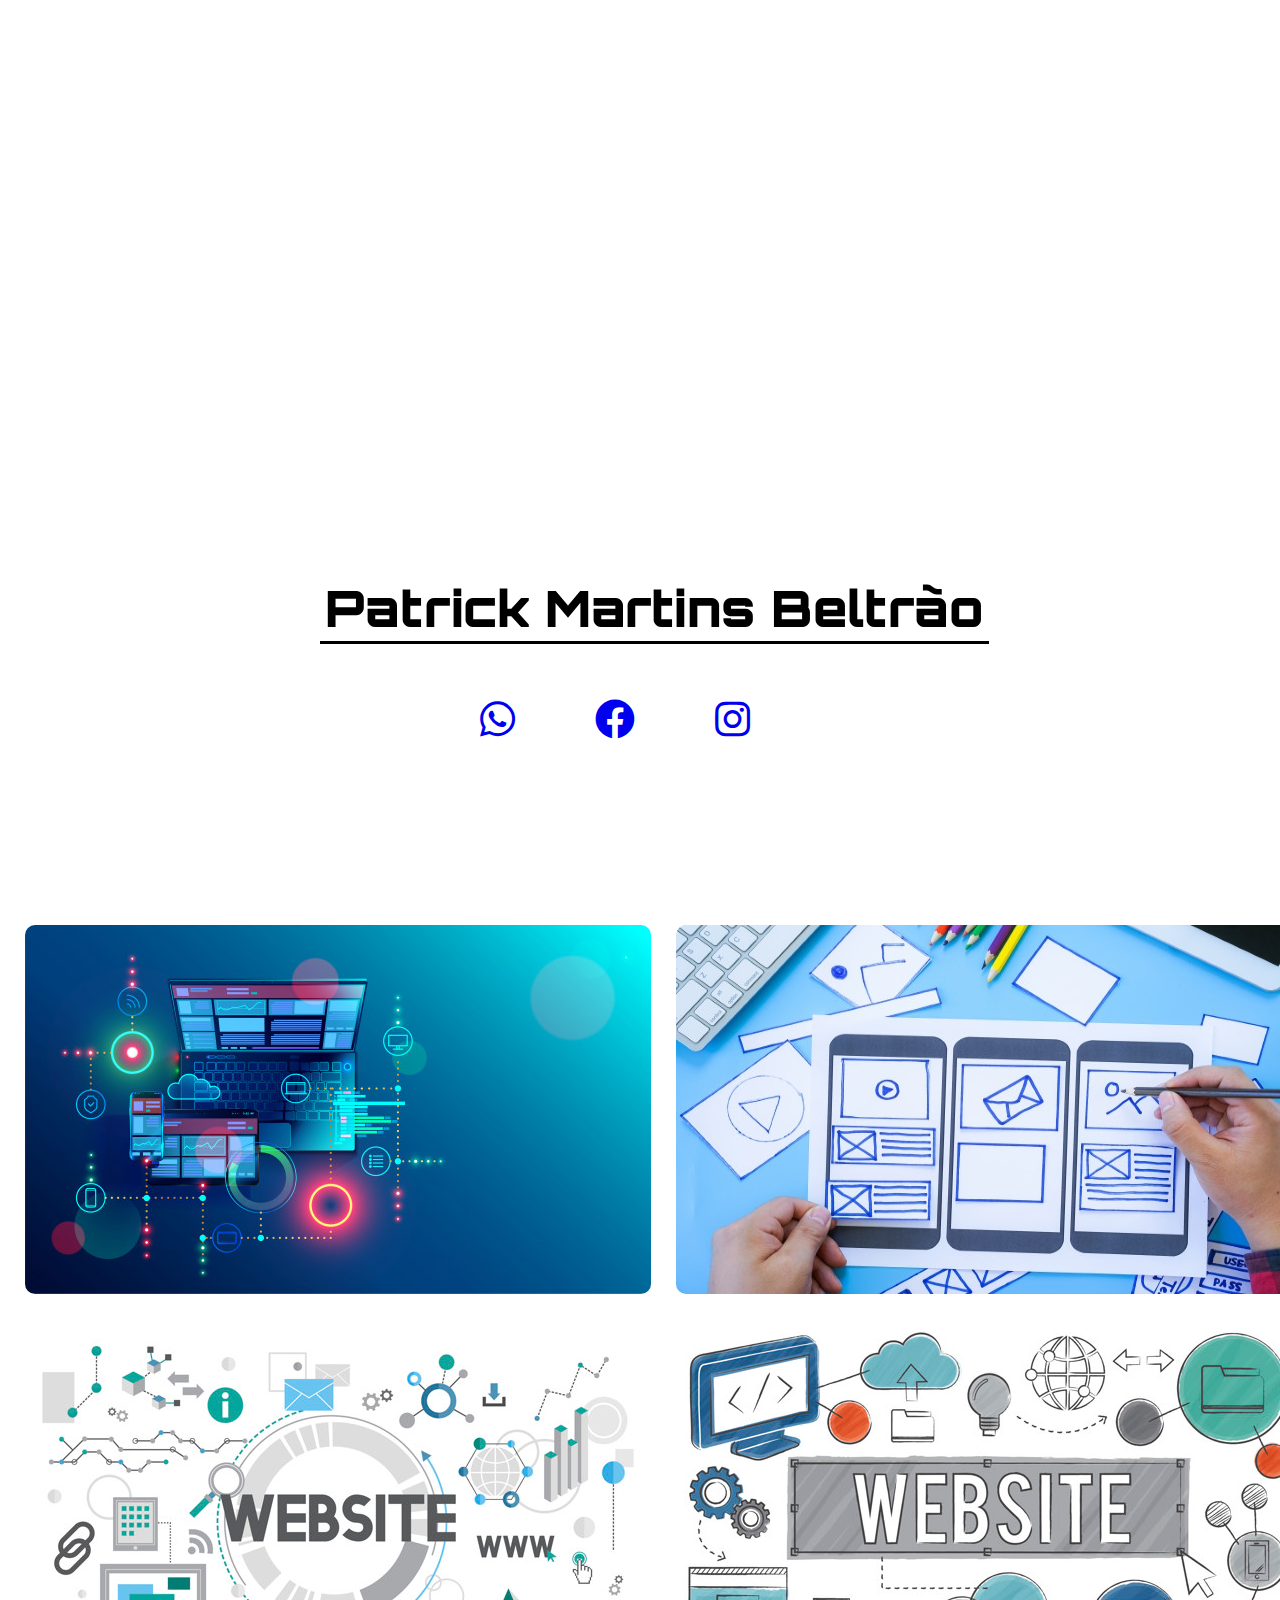
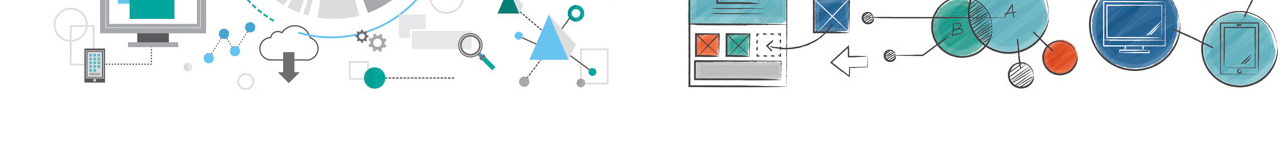
==== index.html @ c80f5f4e "atualizando icons" ====
<!DOCTYPE html>
<html lang="pt-br">
<head>
    <meta charset="UTF-8">
    <meta name="viewport" content="width=device-width, initial-scale=1.0">
    <meta http-equiv="X-UA-Compatible" content="ie=edge">
    <title>Projeto 02</title>

    <link rel="stylesheet" href="./css/style.css">
    <link rel="stylesheet" href="./css/normalize.css">
    <link href="https://fonts.googleapis.com/css?family=Orbitron&display=swap" rel="stylesheet">
    <link rel="stylesheet" href="./fontes/fontawesome-free-5.9.0-web/css/all.css">
    
    
   
</head>
<body>

    <div class="div-container">

        <header class="header-container">

            <video src="./midia/file.mp4" autoplay muted playsinline loop></video>  

            <nav class="nav-container">

                <ul>
                    <li><a href="#">Contato</a></li>
                    <li><a href="#section-1">Galeria</a></li>
                    <li><a href="#">Quem Sou</a></li>
                </ul>
                
            </nav>

            <div class="div-title">

                <h1><strong>Patrick Martins Beltrão</strong></h1>

                <ul>

                    <li><a href="#"><i class="fab fa-whatsapp"></i></a></li>
                    <li><a href="#"><i class="fab fa-facebook"></i></a></li>
                    <li><a href="#"><i class="fab fa-instagram"></i></a></li>
                    
                </ul>


            </div>

        </header>

        <main>

            <section id="section-1">

                <article>
                    <a href="./midia/criacao-de-website-responsivo-para-multiplas-plataformas-construindo-interface-movel-na-tela-do-laptop_119244-43.jpg"><img src="./midia/criacao-de-website-responsivo-para-multiplas-plataformas-construindo-interface-movel-na-tela-do-laptop_119244-43.jpg" alt=""></a>
                </article>

                <article>
                    <a href="./midia/mesa-de-trabalho-com-as-maos-esbocar-de-telas-para-desenvolvimento-de-site-movel-responsivo-com-ui-ux_68339-46.jpg"><img src="./midia/mesa-de-trabalho-com-as-maos-esbocar-de-telas-para-desenvolvimento-de-site-movel-responsivo-com-ui-ux_68339-46.jpg" alt=""></a>
                </article>

                <article>
                    <a href="./midia/ilustracao-de-desenho-web_53876-18157.jpg"><img src="./midia/ilustracao-de-desenho-web_53876-18157.jpg" alt=""></a>
                </article>

                <article>
                   <a href="./midia/ilustracao-do-modelo-de-design-da-web_53876-26984.jpg"><img src="./midia/ilustracao-do-modelo-de-design-da-web_53876-26984.jpg" alt=""></a>
                </article>
                

            </section>

            <section id="section-2">

                

            </section>

        </main>

        <footer>

        </footer>

    </div>
    
</body>
</html>
---- css/style.css ----
.div-container{
    width: 100%;
   height: 100%;


}

.header-container{
    width: 100vw;
    height: 100vh;
    position: relative;
    overflow: hidden;

}

.header-container video{
    width: 100%;
    
}

/** DIV-TITLE  **/

.div-title{
    position: absolute;
    top: 60%;
    left: 25%;
}

.div-title h1{
    font-family: 'Orbitron', sans-serif;
    font-size: 50px;
    color: black;
    text-shadow: 3px 2px .5px white;
    border-bottom: 3px solid black;
    padding: 5px;  

}


.div-title h1:hover{
    animation: led 2s ease-in-out;
    
}

@keyframes led{
    0%{
        opacity: 0;
    }

    100%{
        opacity: 1;
        color: blue;
        border-bottom: 3px solid white;
    }
}


.div-title ul li{
    list-style-type: none;
    float: left;
    margin-left: 30px;
    transform: translateX(70px);
    cursor: pointer;
    
}

.div-title ul li a{
    display: inline-block;
    font-size: 40px;
    padding: 20px;
    margin-right: 10px;

}




/*    NAV  **/


.nav-container{
    width: 100%;
    position: absolute;
    top: 0;
    left: 0;
    
}

.nav-container ul{
    width: 100%;
    margin: 0;
    padding: 0;
}

.nav-container ul li{
    float: right;
    list-style-type: none;
    margin-right: 20px;
   
    
}

.nav-container ul li a{
    display: block;
    padding: 15px 19px;
    color: white;
    text-decoration: none;
    text-transform: uppercase;
    letter-spacing: 2px;
    transition: all .5s ease-in-out;

}

.nav-container ul li a:hover{
    
    color: cyan;
    transform: translateY(2px);
    font-size: 22px;

}

/** SECTION-1  */

#section-1{
    width: 100%;
    height: 100%;
    margin: 0;
    padding: 25px;
    background-image: url(../midia/diagrama-de-circuito-de-tecnologia-azul-com-luzes-de-linha-brilhante_1017-17266.jpg);
    background-repeat: no-repeat;
    background-size: cover;
    background-attachment: fixed;
    display: grid;
    grid-template-rows: (2, 1ft);
    grid-template-columns: repeat(2, 1ft);
    grid-gap: 25px;
    box-sizing: border-box;

  
   
}#section-1 article img:hover{
    opacity: .5;
    border: 2px solid white;
    
}

#section-1 article img{

    border-radius: 10px;
    
}

#section-1 article:nth-child(1){

    grid-row: 1 / 2;
    grid-column: 1 / 2;
    
}

#section-1 article:nth-child(2){
    
    grid-row: 1 / 2;
    grid-column: 2 / 3;
    height: 30%;
    
}

#section-1 article:nth-child(3){
    
    grid-row: 2 / 3;
    grid-column: 1 / 2;
    
}

#section-1 article:nth-child(4){
    
    grid-row: 2 / 3;
    grid-column: 2 / 3;
    
}

/**  SECTION-2    **/

/**
#section-2{
    width: 100vw;
    height: 100vh;
    margin: 0;
    padding: 25px;
    background-image: linear-gradient(darkblue, transparent );

}

#section-2 h2{
    font-family: Arial, Helvetica, sans-serif;
    font-size: 60px;
    text-transform: uppercase;
    text-align: center;
    color: white;
    padding: 20px;
    text-shadow: 6px 6px .5px black;

}

#section-2 h3{
    font-family: Arial, Helvetica, sans-serif;
    font-size: 30px;
    text-transform: uppercase;
    text-align: center;
    color: white;
    padding: 20px;
    text-shadow: 6px 6px .5px black;

}
*/
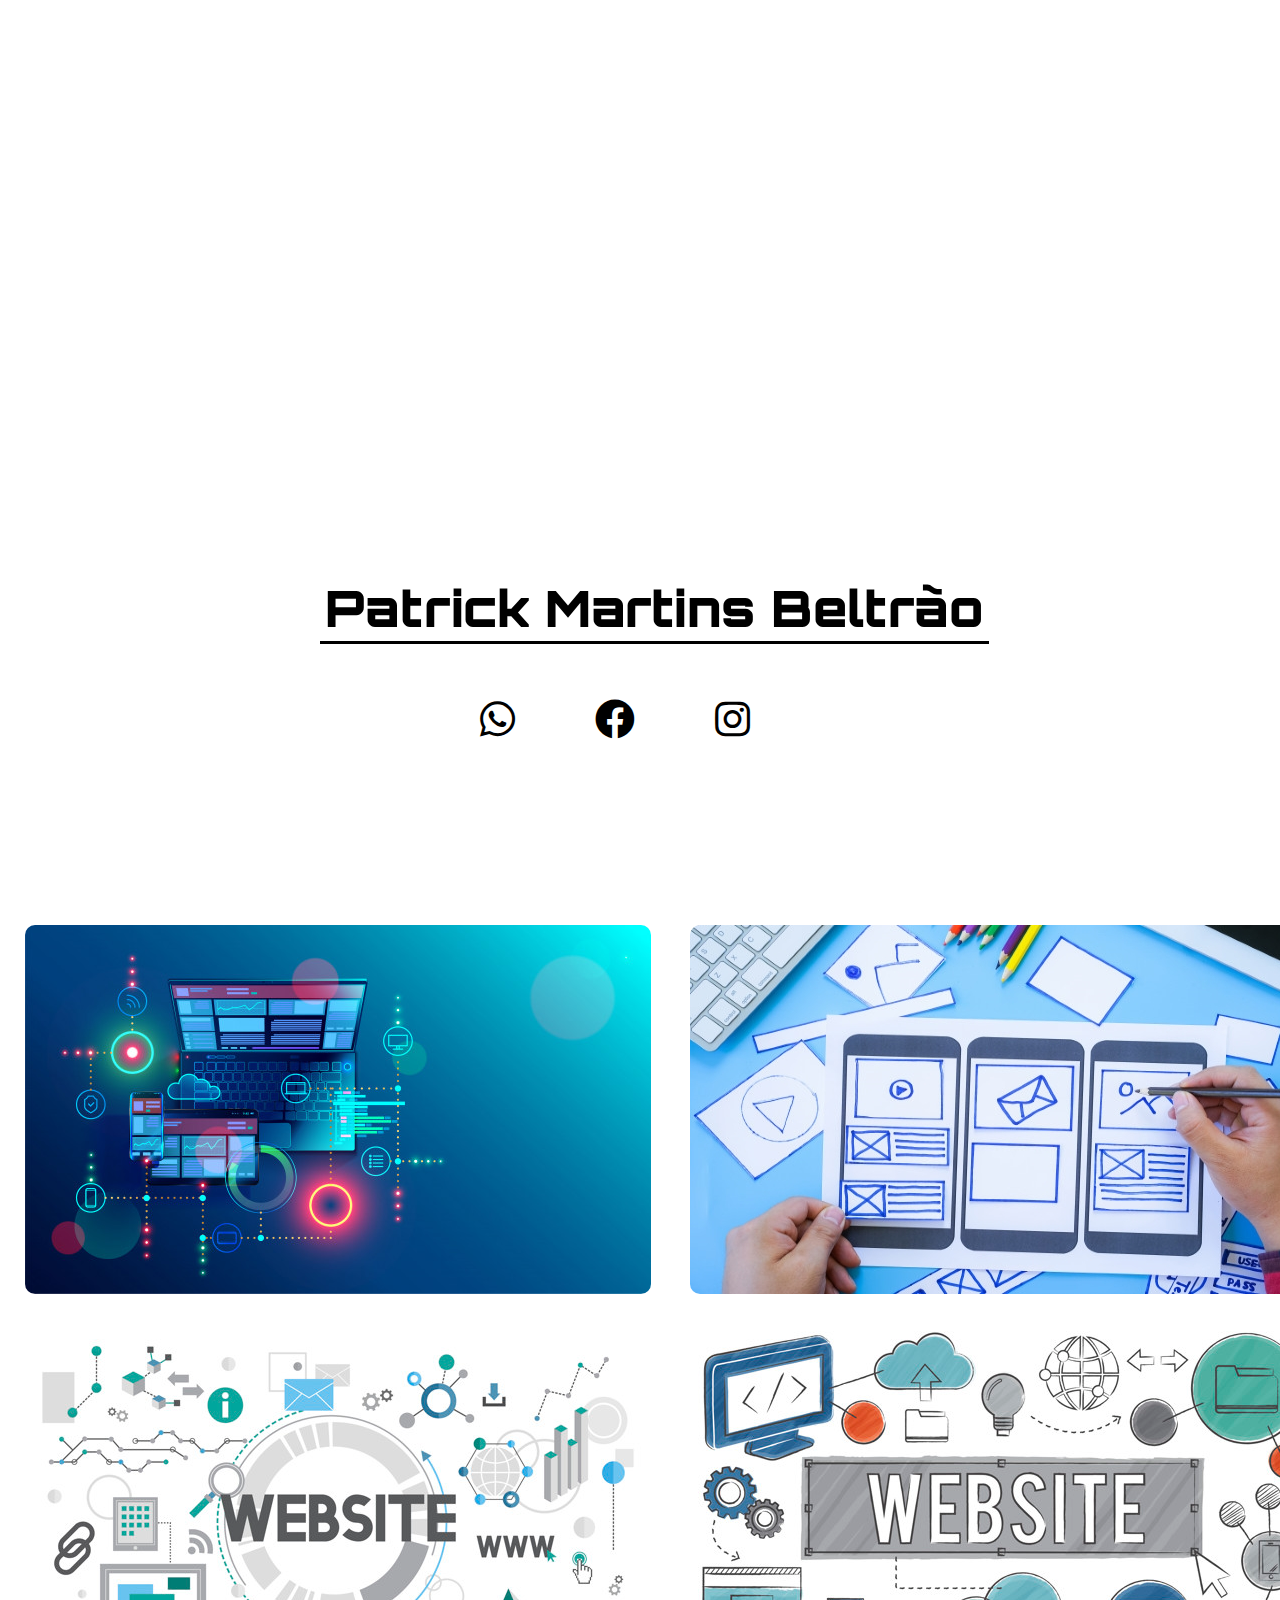
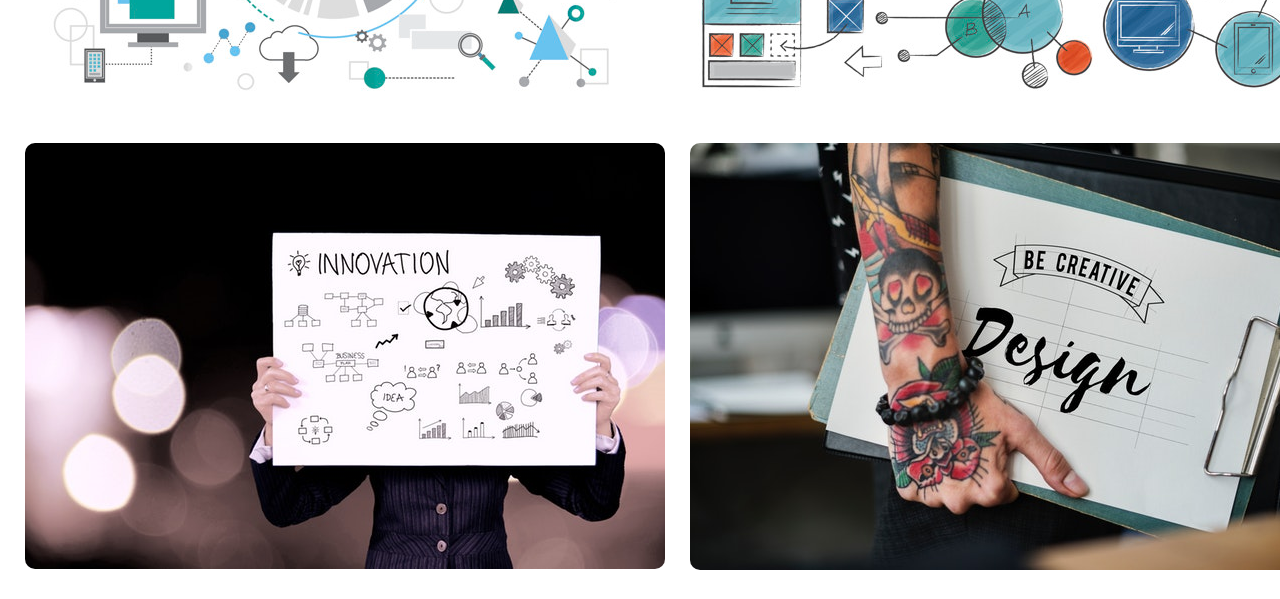
==== commit fe301ca5: "animações em icons" ====
--- a/index.html
+++ b/index.html
@@ -68,6 +68,13 @@
                 <article>
                    <a href="./midia/ilustracao-do-modelo-de-design-da-web_53876-26984.jpg"><img src="./midia/ilustracao-do-modelo-de-design-da-web_53876-26984.jpg" alt=""></a>
                 </article>
+                <article>
+                    <a href="./midia/business-idea-diagram-innovation-40218.jpg"><img src="./midia/business-idea-diagram-innovation-40218.jpg" alt=""></a>
+                </article>
+
+                <article>
+                    <a href="./midia/artist-bracelet-create-1327214.jpg"><img src="./midia/artist-bracelet-create-1327214.jpg" alt=""></a>
+                </article>
                 
 
             </section>
--- a/css/style.css
+++ b/css/style.css
@@ -70,6 +70,16 @@
     font-size: 40px;
     padding: 20px;
     margin-right: 10px;
+    color: black;
+    transition: all .5s ease-in-out;
+
+}
+
+.div-title ul li a:hover{
+    
+    color: blue;
+    transform: translateY(2px);
+    font-size: 60px;
 
 }
 
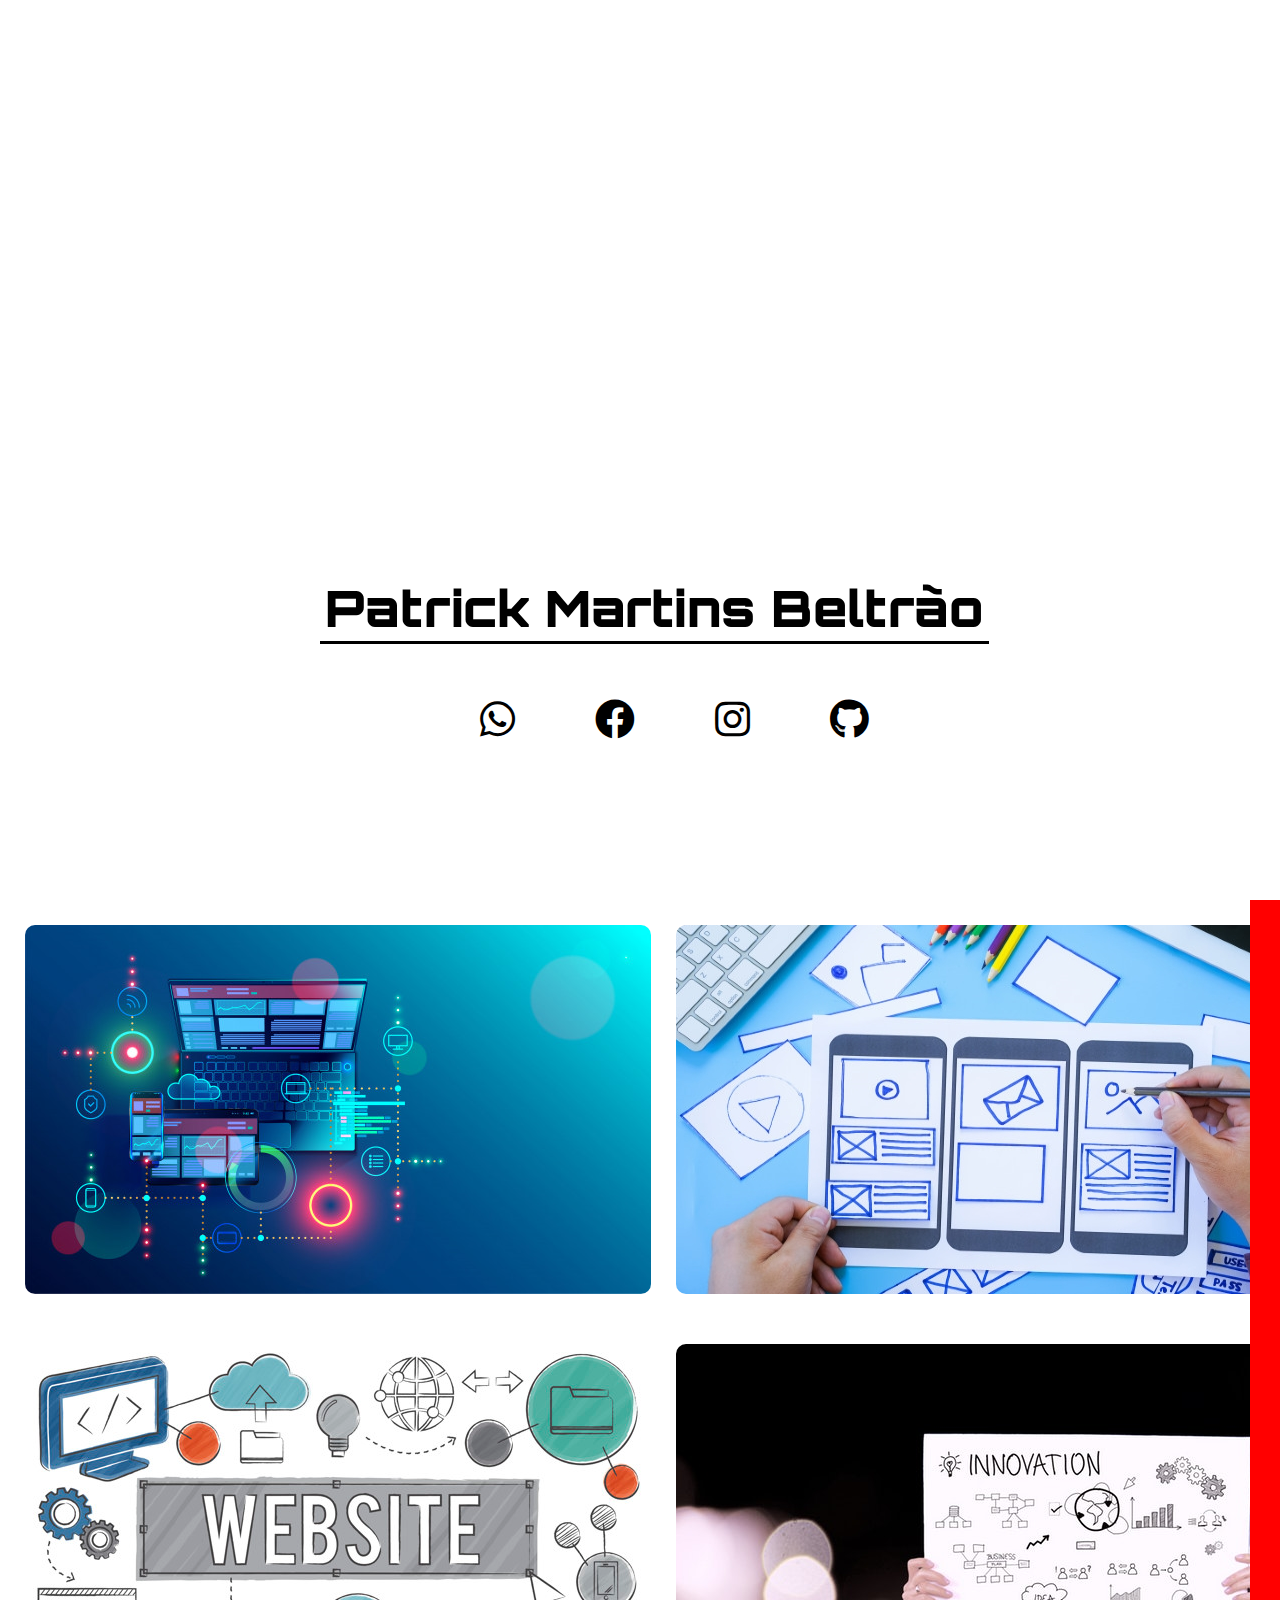
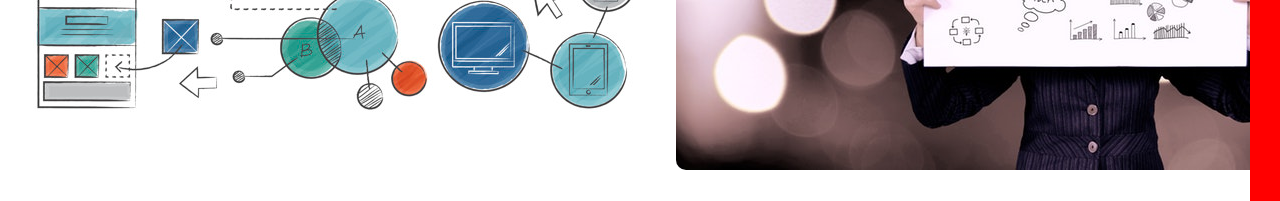
==== commit 92e926d7: "inserindo icons git" ====
--- a/index.html
+++ b/index.html
@@ -41,6 +41,7 @@
                     <li><a href="#"><i class="fab fa-whatsapp"></i></a></li>
                     <li><a href="#"><i class="fab fa-facebook"></i></a></li>
                     <li><a href="#"><i class="fab fa-instagram"></i></a></li>
+                    <li><a href="#"><i class="fab fa-github"></i></a></li>
                     
                 </ul>
 
@@ -75,6 +76,8 @@
                 <article>
                     <a href="./midia/artist-bracelet-create-1327214.jpg"><img src="./midia/artist-bracelet-create-1327214.jpg" alt=""></a>
                 </article>
+
+                <div class="div-scroll"></div>
                 
 
             </section>
--- a/css/style.css
+++ b/css/style.css
@@ -82,8 +82,6 @@
     font-size: 60px;
 
 }
-
-
 
 
 /*    NAV  **/
@@ -133,7 +131,7 @@
 /** SECTION-1  */
 
 #section-1{
-    width: 100%;
+    width: 100vw ;
     height: 100%;
     margin: 0;
     padding: 25px;
@@ -142,16 +140,34 @@
     background-size: cover;
     background-attachment: fixed;
     display: grid;
-    grid-template-rows: (2, 1ft);
-    grid-template-columns: repeat(2, 1ft);
+    grid-template-rows: (3, 1ft);
+    grid-template-columns: repeat(3, 1ft);
     grid-gap: 25px;
     box-sizing: border-box;
-
-  
-   
-}#section-1 article img:hover{
+    overflow: auto;   
+    position: relative;
+    transition: all 2s ease-in;
+
+}
+
+.div-scroll{
+    position: absolute;
+    top: 0;
+    right: 0;
+    width: 30px;
+    height: 100%;
+    background: red;
+}
+
+.div-scroll:hover {
+    transform: translateX(100%);
+
+}
+
+#section-1 article img:hover{
     opacity: .5;
     border: 2px solid white;
+    
     
 }
 
@@ -178,15 +194,29 @@
 
 #section-1 article:nth-child(3){
     
+    grid-row: 1 / 2;
+    grid-column: 3 / 4;
+    
+}
+
+#section-1 article:nth-child(4){
+    
     grid-row: 2 / 3;
     grid-column: 1 / 2;
     
 }
 
-#section-1 article:nth-child(4){
+#section-1 article:nth-child(5){
     
     grid-row: 2 / 3;
     grid-column: 2 / 3;
+    
+}
+
+#section-1 article:nth-child(6){
+    
+    grid-row: 2 / 3;
+    grid-column: 3 / 4;
     
 }
 
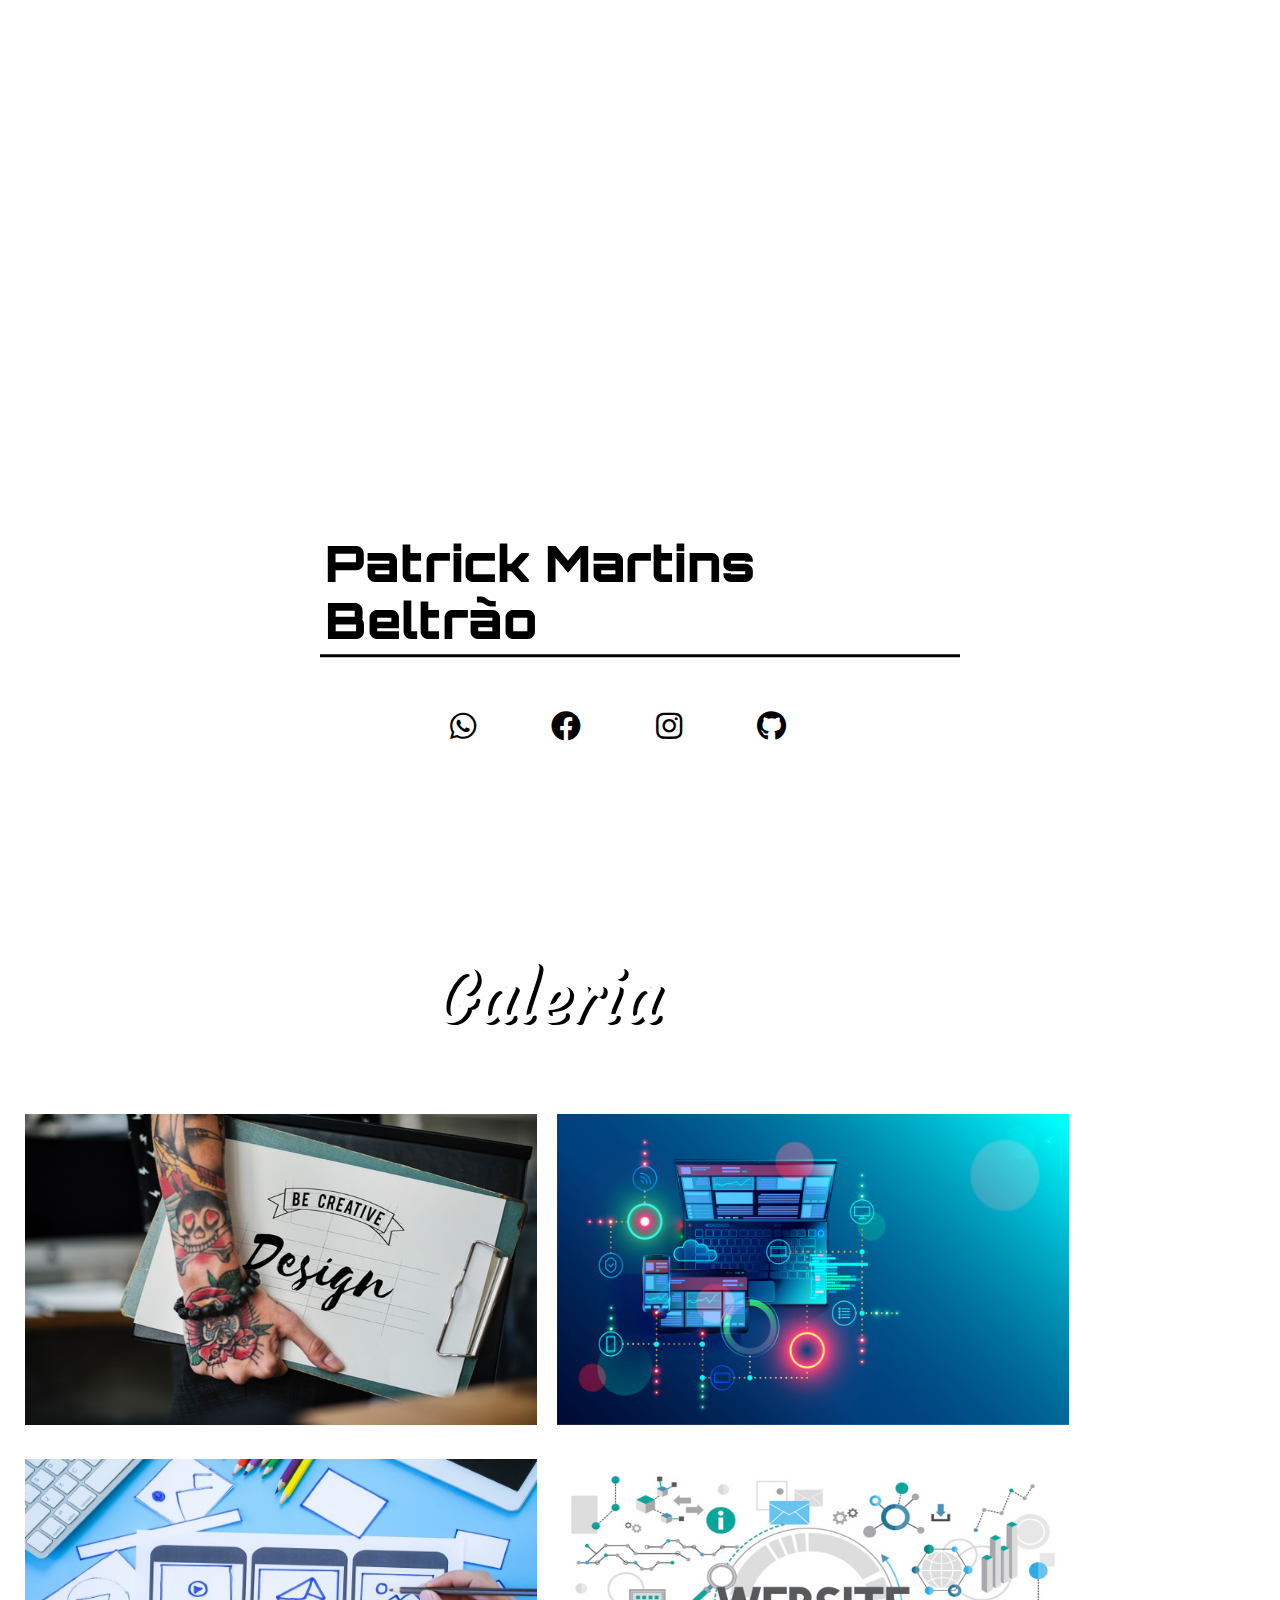
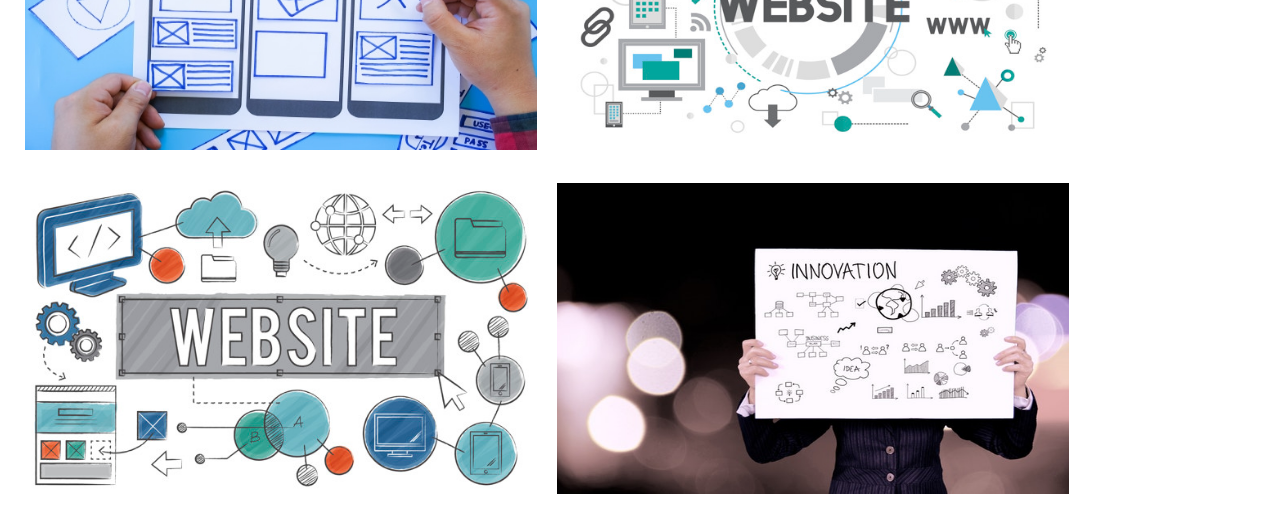
==== commit 1a268c7e: "atual" ====
--- a/index.html
+++ b/index.html
@@ -10,6 +10,7 @@
     <link rel="stylesheet" href="./css/normalize.css">
     <link href="https://fonts.googleapis.com/css?family=Orbitron&display=swap" rel="stylesheet">
     <link rel="stylesheet" href="./fontes/fontawesome-free-5.9.0-web/css/all.css">
+    <link href="https://fonts.googleapis.com/css?family=Courgette&display=swap" rel="stylesheet">
     
     
    
@@ -36,14 +37,16 @@
 
                 <h1><strong>Patrick Martins Beltrão</strong></h1>
 
-                <ul>
+                <div class="div-icons">
+                    <ul>
 
-                    <li><a href="#"><i class="fab fa-whatsapp"></i></a></li>
-                    <li><a href="#"><i class="fab fa-facebook"></i></a></li>
-                    <li><a href="#"><i class="fab fa-instagram"></i></a></li>
-                    <li><a href="#"><i class="fab fa-github"></i></a></li>
-                    
-                </ul>
+                        <li><a href="#" title="Whatsapp"><i class="fab fa-whatsapp"></i></a></li>
+                        <li><a href="#" title="Facebook"><i class="fab fa-facebook"></i></a></li>
+                        <li><a href="#" title="Instagram"><i class="fab fa-instagram"></i></a></li>
+                        <li><a href="#" title="Github"><i class="fab fa-github"></i></a></li>
+                        
+                    </ul>
+                </div>
 
 
             </div>
@@ -53,6 +56,8 @@
         <main>
 
             <section id="section-1">
+
+                <h2>Galeria</h2>
 
                 <article>
                     <a href="./midia/criacao-de-website-responsivo-para-multiplas-plataformas-construindo-interface-movel-na-tela-do-laptop_119244-43.jpg"><img src="./midia/criacao-de-website-responsivo-para-multiplas-plataformas-construindo-interface-movel-na-tela-do-laptop_119244-43.jpg" alt=""></a>
@@ -77,7 +82,7 @@
                     <a href="./midia/artist-bracelet-create-1327214.jpg"><img src="./midia/artist-bracelet-create-1327214.jpg" alt=""></a>
                 </article>
 
-                <div class="div-scroll"></div>
+        
                 
 
             </section>
--- a/css/style.css
+++ b/css/style.css
@@ -23,8 +23,9 @@
 
 .div-title{
     position: absolute;
-    top: 60%;
-    left: 25%;
+    top: 70%;
+    left: 50%;
+    transform: translate(-50%, -50%);
 }
 
 .div-title h1{
@@ -56,30 +57,29 @@
 }
 
 
-.div-title ul li{
+.div-icons ul li{
     list-style-type: none;
     float: left;
     margin-left: 30px;
-    transform: translateX(70px);
+    transform: translateX(40px);
     cursor: pointer;
     
 }
 
-.div-title ul li a{
+.div-icons ul li a{
     display: inline-block;
-    font-size: 40px;
+    font-size: 30px;
     padding: 20px;
-    margin-right: 10px;
+    margin-right: 5px;
     color: black;
     transition: all .5s ease-in-out;
 
 }
 
-.div-title ul li a:hover{
-    
-    color: blue;
-    transform: translateY(2px);
-    font-size: 60px;
+.div-icons ul li a:hover{
+    
+    color: blue;    
+    font-size: 55px;
 
 }
 
@@ -131,37 +131,93 @@
 /** SECTION-1  */
 
 #section-1{
-    width: 100vw ;
-    height: 100%;
-    margin: 0;
-    padding: 25px;
+    width: 100vw;
+    
+    margin: auto;
+    padding: 0 25px;
     background-image: url(../midia/diagrama-de-circuito-de-tecnologia-azul-com-luzes-de-linha-brilhante_1017-17266.jpg);
     background-repeat: no-repeat;
     background-size: cover;
+    
     background-attachment: fixed;
     display: grid;
-    grid-template-rows: (3, 1ft);
-    grid-template-columns: repeat(3, 1ft);
-    grid-gap: 25px;
-    box-sizing: border-box;
-    overflow: auto;   
-    position: relative;
-    transition: all 2s ease-in;
-
-}
-
-.div-scroll{
-    position: absolute;
-    top: 0;
-    right: 0;
-    width: 30px;
+    grid-template-columns: repeat(2, 40%);
+    grid-template-rows: repeat(100px  3, 1fr);
+    grid-gap: 0px 20px;
+    grid-template-areas: 
+        "title title"
+        "column1 column2"
+        "row1 row2"
+        "row3 row4"
+       
+
+    
+}
+
+#section-1 h2{
+    font-family: 'Courgette', cursive;
+    font-size: 70px;
+    color: white;
+    letter-spacing: 1px;
+    text-align: center;
+    grid-area: title;
+    text-shadow: 4px 2px .5px black;
+    
+}
+
+#section-1 article{
+    width: 100%;
+    height: 90%;
+    margin: auto;
+    padding: 0;
+    
+}
+
+#section-1 article img{
+    width: 100%;
     height: 100%;
-    background: red;
-}
-
-.div-scroll:hover {
-    transform: translateX(100%);
-
+    
+    
+}
+
+
+
+
+
+#section-1 article:nth-child(1){
+
+    grid-area: column1; 
+    
+}
+
+#section-1 article:nth-child(2){
+    
+    grid-area: column2;
+    
+    
+}
+
+#section-1 article:nth-child(3){
+    
+    grid-area: row1;
+    
+}
+
+#section-1 article:nth-child(4){
+    
+    grid-area: row2;
+    
+}
+
+#section-1 article:nth-child(5){
+    
+    grid-area: row3;
+}
+
+#section-1 article:nth-child(6){
+    
+    grid-area: row4;
+    
 }
 
 #section-1 article img:hover{
@@ -171,54 +227,7 @@
     
 }
 
-#section-1 article img{
-
-    border-radius: 10px;
-    
-}
-
-#section-1 article:nth-child(1){
-
-    grid-row: 1 / 2;
-    grid-column: 1 / 2;
-    
-}
-
-#section-1 article:nth-child(2){
-    
-    grid-row: 1 / 2;
-    grid-column: 2 / 3;
-    height: 30%;
-    
-}
-
-#section-1 article:nth-child(3){
-    
-    grid-row: 1 / 2;
-    grid-column: 3 / 4;
-    
-}
-
-#section-1 article:nth-child(4){
-    
-    grid-row: 2 / 3;
-    grid-column: 1 / 2;
-    
-}
-
-#section-1 article:nth-child(5){
-    
-    grid-row: 2 / 3;
-    grid-column: 2 / 3;
-    
-}
-
-#section-1 article:nth-child(6){
-    
-    grid-row: 2 / 3;
-    grid-column: 3 / 4;
-    
-}
+
 
 /**  SECTION-2    **/
 
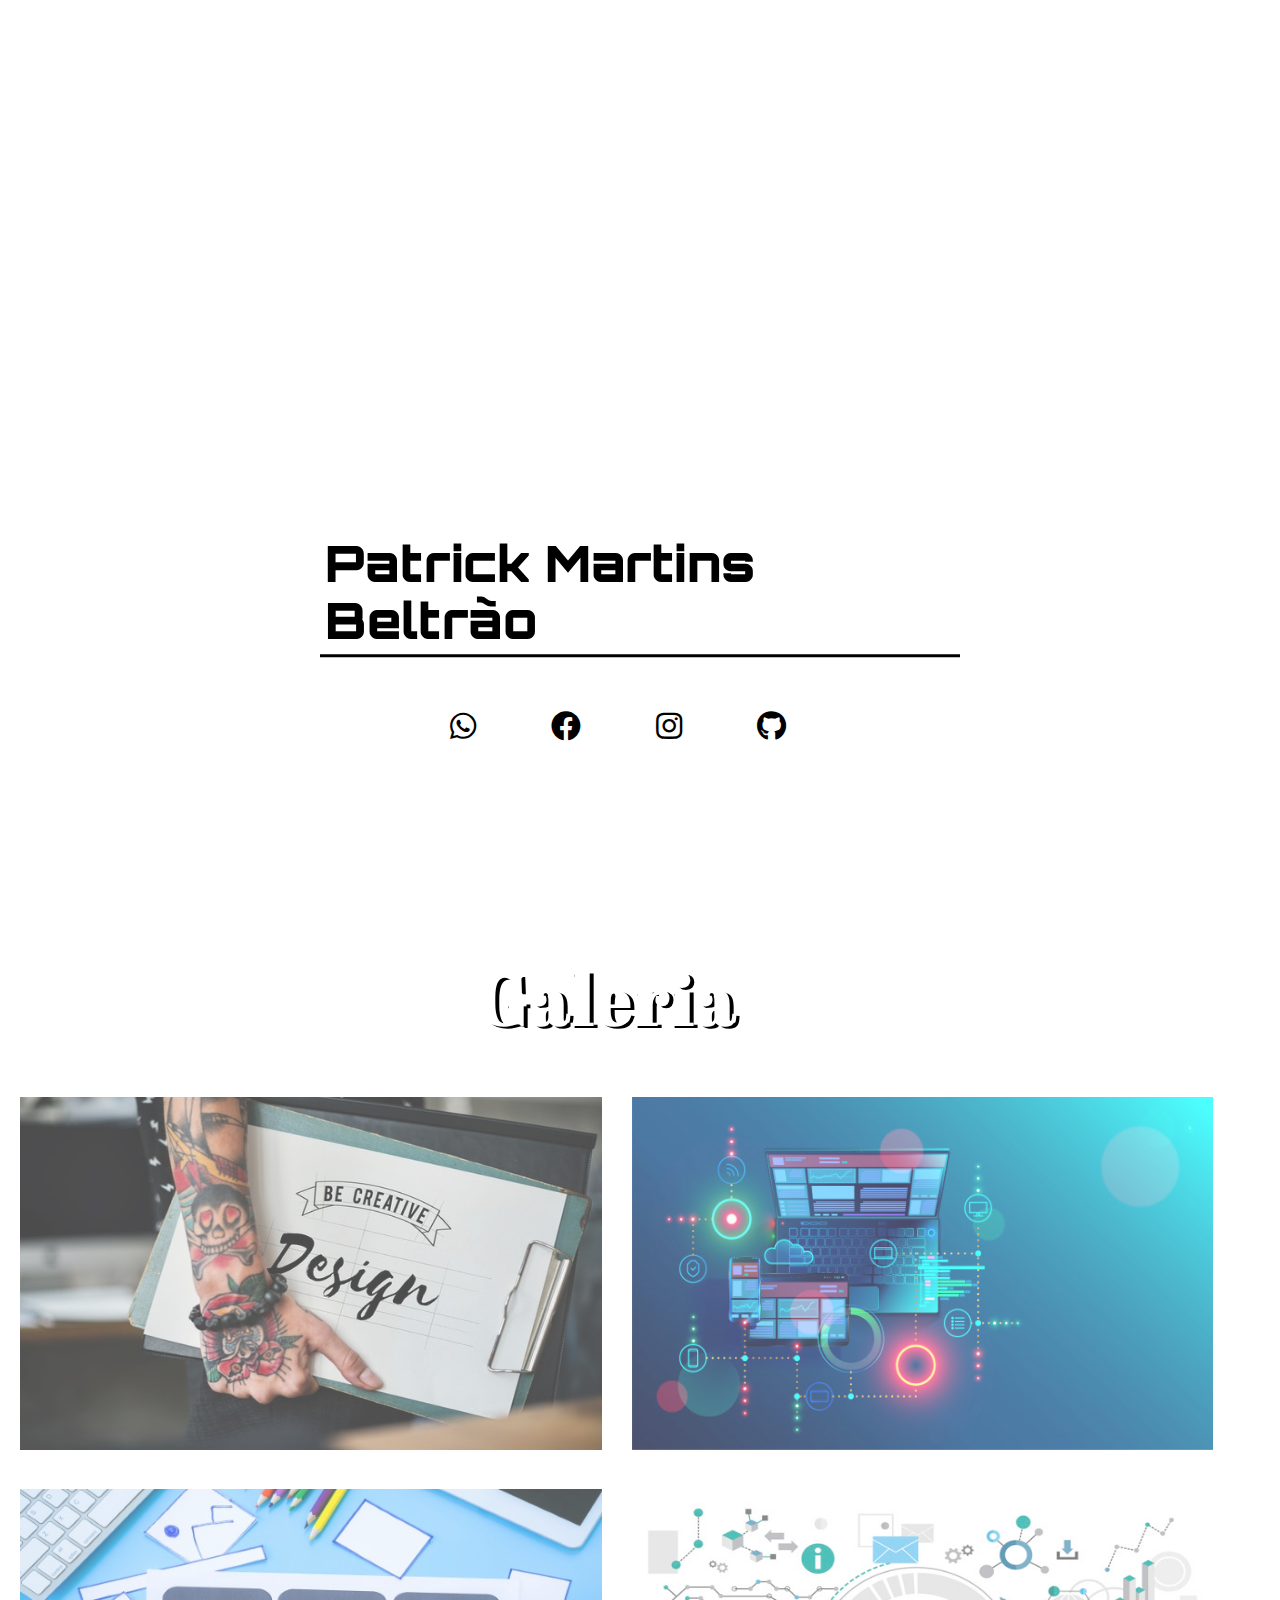
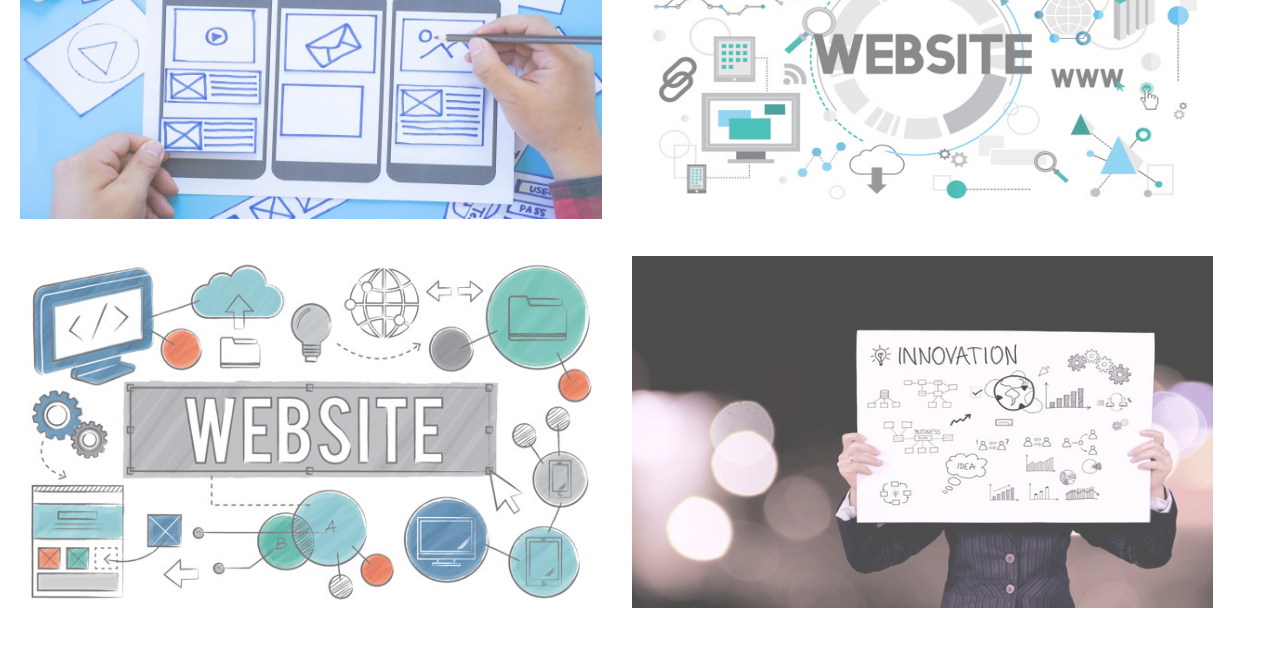
==== commit 49c80957: "ds" ====
--- a/index.html
+++ b/index.html
@@ -10,7 +10,7 @@
     <link rel="stylesheet" href="./css/normalize.css">
     <link href="https://fonts.googleapis.com/css?family=Orbitron&display=swap" rel="stylesheet">
     <link rel="stylesheet" href="./fontes/fontawesome-free-5.9.0-web/css/all.css">
-    <link href="https://fonts.googleapis.com/css?family=Courgette&display=swap" rel="stylesheet">
+    <link href="https://fonts.googleapis.com/css?family=Abril+Fatface&display=swap" rel="stylesheet">
     
     
    
--- a/css/style.css
+++ b/css/style.css
@@ -132,33 +132,31 @@
 
 #section-1{
     width: 100vw;
-    
-    margin: auto;
-    padding: 0 25px;
     background-image: url(../midia/diagrama-de-circuito-de-tecnologia-azul-com-luzes-de-linha-brilhante_1017-17266.jpg);
     background-repeat: no-repeat;
     background-size: cover;
-    
     background-attachment: fixed;
+    overflow: hidden;
+    box-sizing: border-box;
+
+    /*  GRID  */
+
     display: grid;
-    grid-template-columns: repeat(2, 40%);
+    grid-template-columns: repeat(2, 47%);
     grid-template-rows: repeat(100px  3, 1fr);
-    grid-gap: 0px 20px;
+    grid-gap: 0px 10px;
     grid-template-areas: 
         "title title"
         "column1 column2"
         "row1 row2"
         "row3 row4"
-       
-
-    
 }
 
 #section-1 h2{
-    font-family: 'Courgette', cursive;
+    font-family: 'Abril Fatface', cursive;
     font-size: 70px;
     color: white;
-    letter-spacing: 1px;
+    letter-spacing: 2.5px;
     text-align: center;
     grid-area: title;
     text-shadow: 4px 2px .5px black;
@@ -168,20 +166,20 @@
 #section-1 article{
     width: 100%;
     height: 90%;
-    margin: auto;
-    padding: 0;
+    margin: 0;
+    padding-left: 20px;
+    box-sizing: border-box;
+    
     
 }
 
 #section-1 article img{
     width: 100%;
     height: 100%;
-    
-    
-}
-
-
-
+    opacity: .7;
+    
+    
+}
 
 
 #section-1 article:nth-child(1){
@@ -221,7 +219,7 @@
 }
 
 #section-1 article img:hover{
-    opacity: .5;
+    opacity: 1;
     border: 2px solid white;
     
     
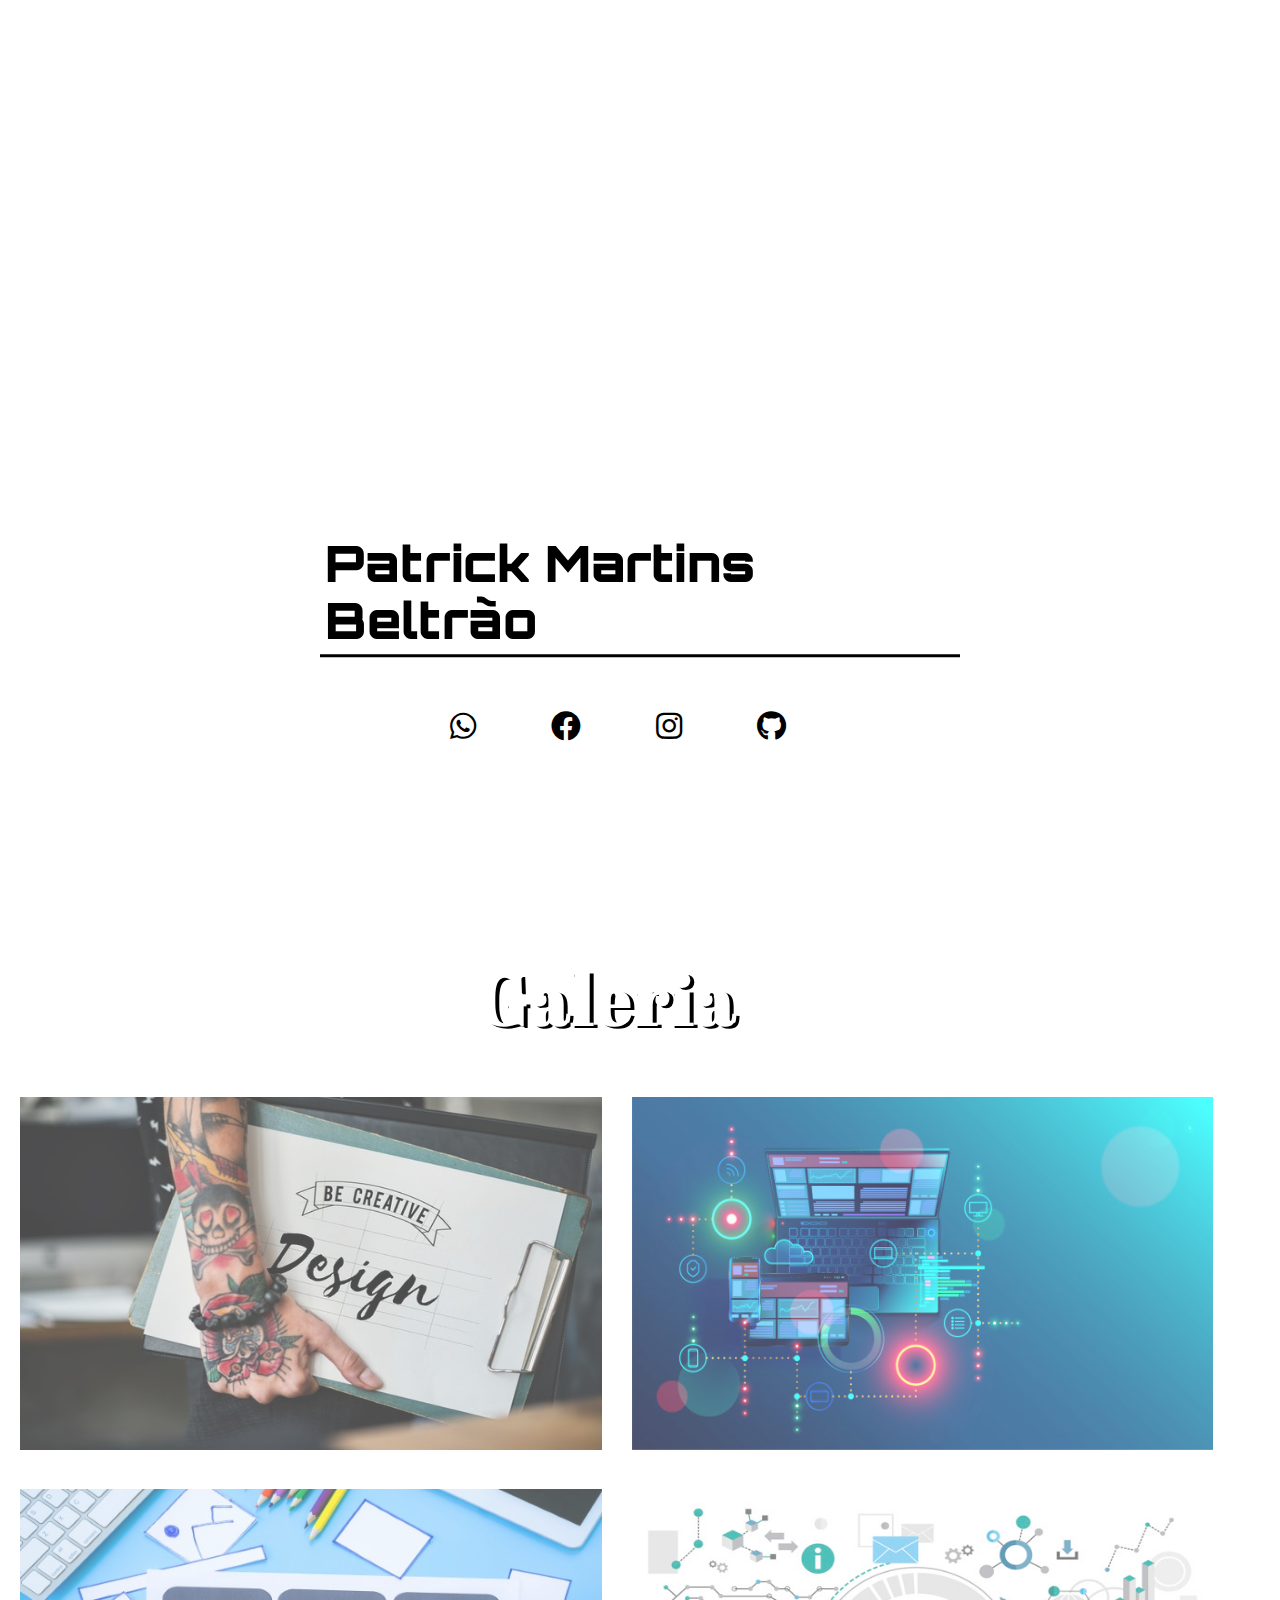
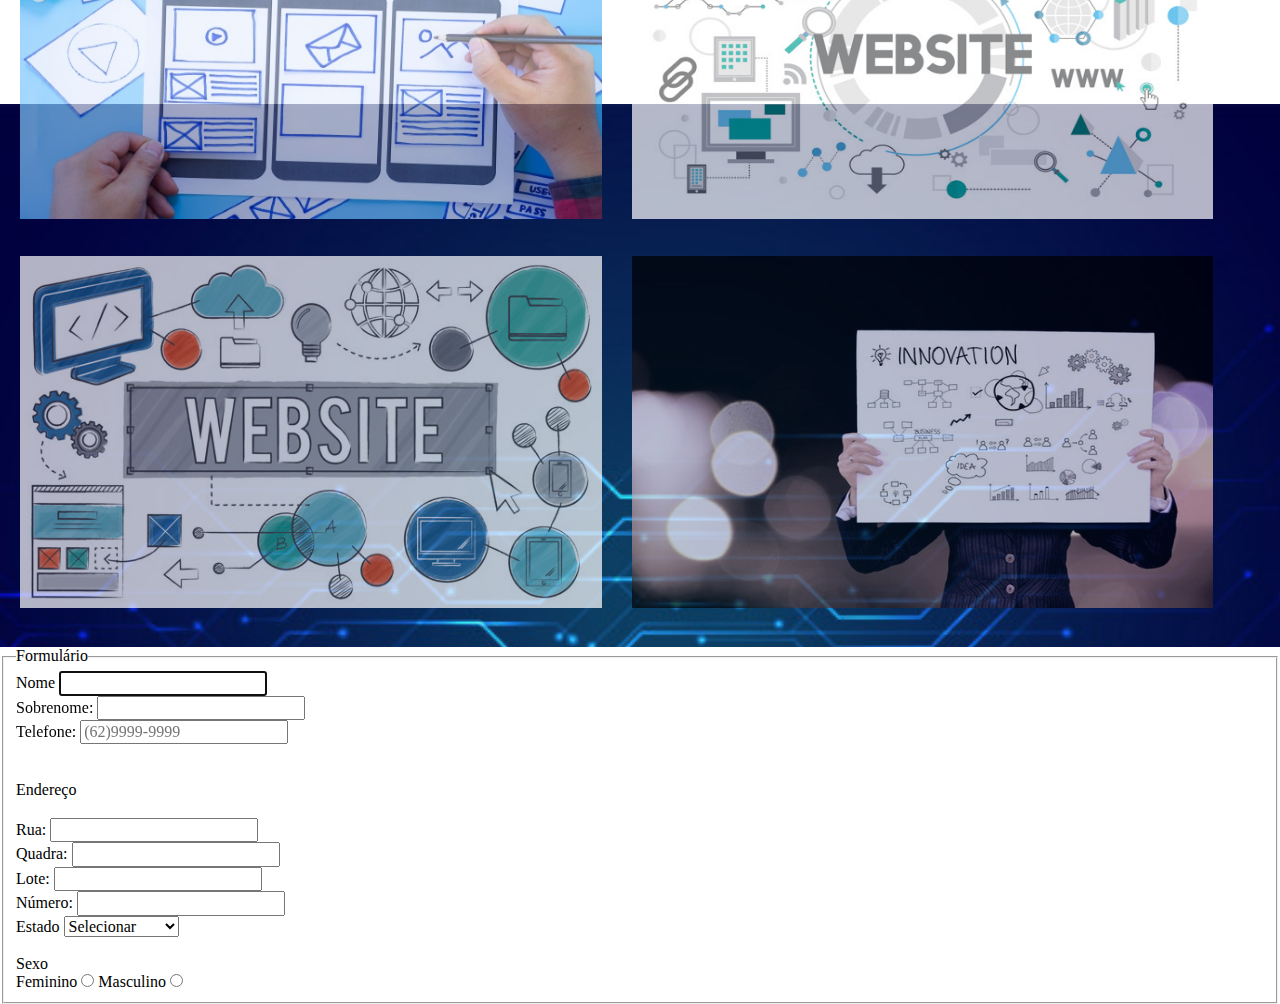
==== commit d1d547d7: "inserindo formulario" ====
--- a/index.html
+++ b/index.html
@@ -82,12 +82,59 @@
                     <a href="./midia/artist-bracelet-create-1327214.jpg"><img src="./midia/artist-bracelet-create-1327214.jpg" alt=""></a>
                 </article>
 
-        
-                
 
             </section>
 
             <section id="section-2">
+
+                <form action="" >
+                    <fieldset>
+                        <legend>Formulário</legend>
+                        <label for="ipt-nome">Nome</label>
+                        <input type="text" autofocus id="ipt-nome"> <br>
+                        <label for="ipt-sobrenome">Sobrenome: </label>
+                        <input type="text" id="ipt-sobrenome"><br>
+                        <label for="ipt-tel">Telefone: </label>
+                        <input type="tel" id="ipt-tel" placeholder="(62)9999-9999">
+                        <br>
+                        <br>
+                        <br>
+                        <label for="">Endereço</label>
+                        <br>
+                        <br>
+                        <label for="ipt-rua">Rua: </label>
+                        <input type="text" id="ipt-rua"><br>
+
+                        <label for="ipt-qd">Quadra: </label>
+                        <input type="text" id="ipt-qd"><br>
+
+                        <label for="ipt-lt">Lote: </label>
+                        <input type="text" id="ipt-lt"><br>
+
+                        <label for="ipt-num">Número: </label>
+                        <input type="text" id="ipt-num">
+                        <br>
+                        <label for="sct">Estado</label>
+                        <select name="" id="sct">
+                            <option value="" id="opt1"> Selecionar</option>
+                            <option value="1" id="opt2">Goiás</option>
+                            <option value="2" id="opt3">Minas Gerais</option>
+                            <option value="3" id="opt4">São Paulo</option>
+                            <option value="4" id="opt5">Rio de Janeiro</option>
+                        </select>
+                        <br>
+                        <br>
+                        
+                        <label for="">Sexo</label><br>
+                        <label for="ipt-rd1">Feminino
+                            <input type="radio" id="ipt-rd1">
+                        </label>
+
+                        <label for="ipt-rd2">Masculino
+                            <input type="radio" id="ipt-rd2">
+                        </label>
+                    </fieldset>
+                </form>
 
                 
 
--- a/css/style.css
+++ b/css/style.css
@@ -227,37 +227,3 @@
 
 
 
-/**  SECTION-2    **/
-
-/**
-#section-2{
-    width: 100vw;
-    height: 100vh;
-    margin: 0;
-    padding: 25px;
-    background-image: linear-gradient(darkblue, transparent );
-
-}
-
-#section-2 h2{
-    font-family: Arial, Helvetica, sans-serif;
-    font-size: 60px;
-    text-transform: uppercase;
-    text-align: center;
-    color: white;
-    padding: 20px;
-    text-shadow: 6px 6px .5px black;
-
-}
-
-#section-2 h3{
-    font-family: Arial, Helvetica, sans-serif;
-    font-size: 30px;
-    text-transform: uppercase;
-    text-align: center;
-    color: white;
-    padding: 20px;
-    text-shadow: 6px 6px .5px black;
-
-}
-*/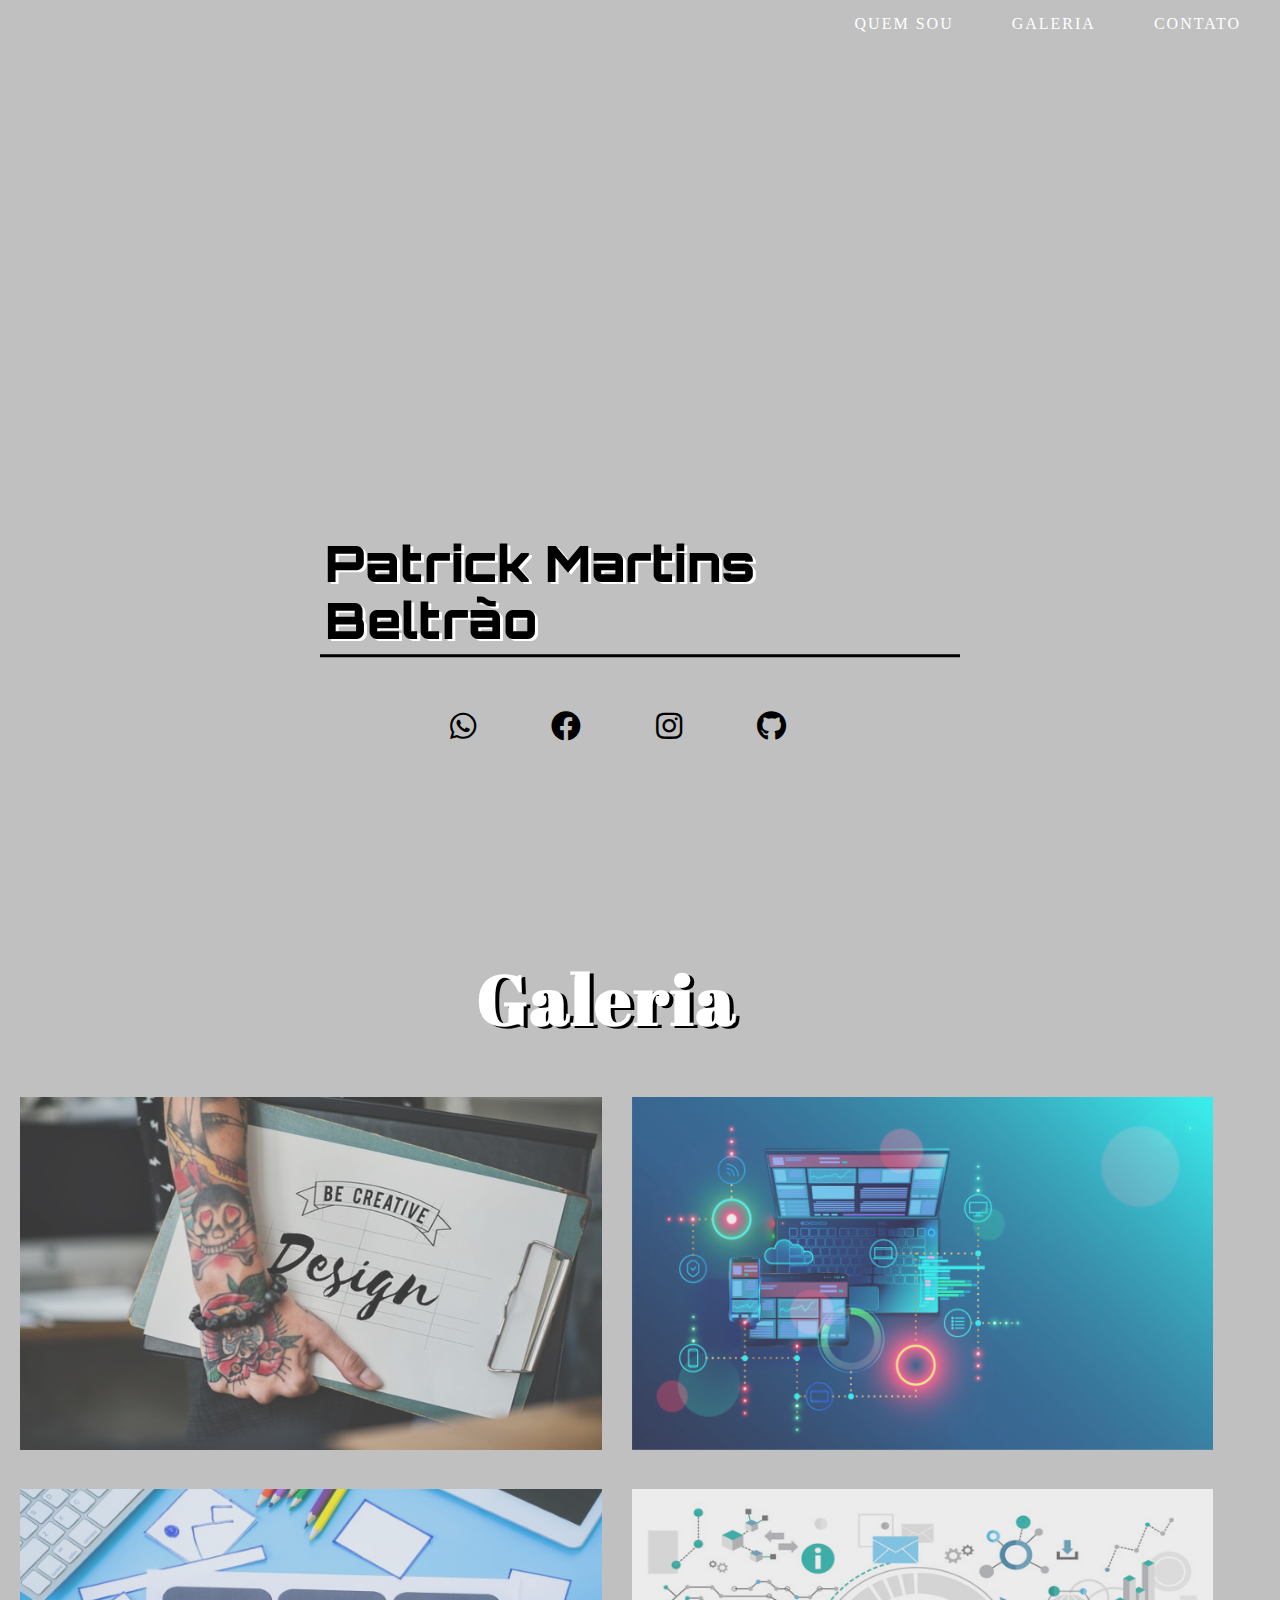
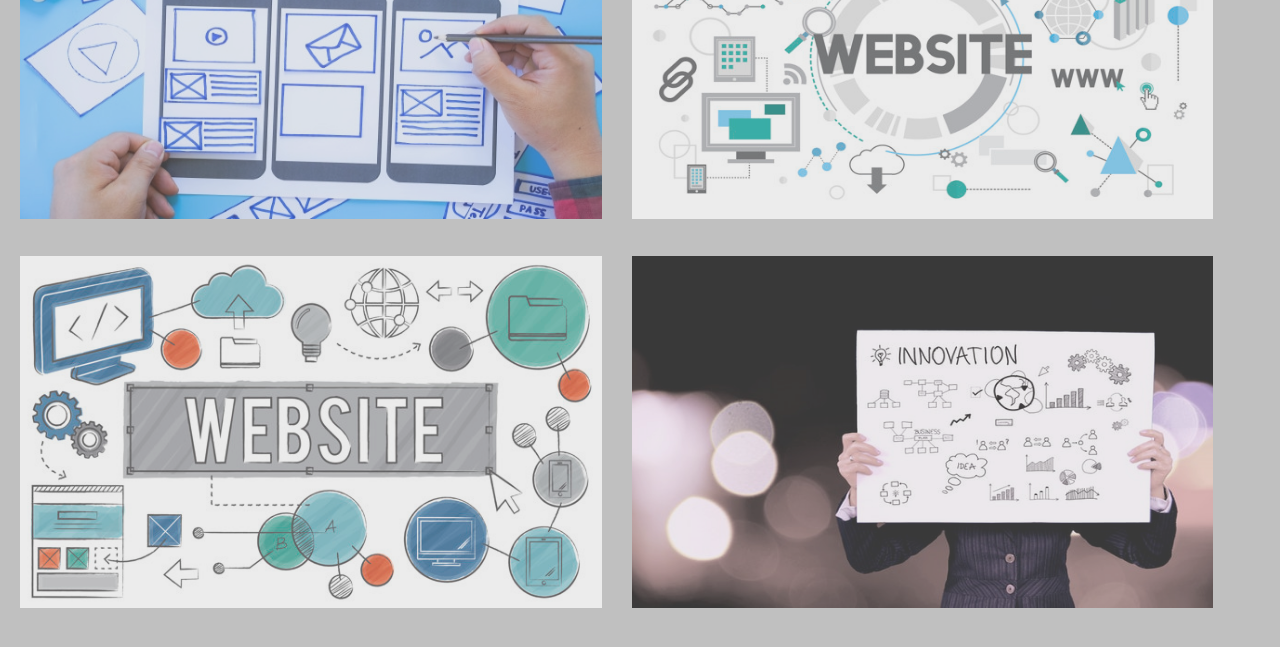
==== commit 729d00b5: "s" ====
--- a/index.html
+++ b/index.html
@@ -87,55 +87,9 @@
 
             <section id="section-2">
 
-                <form action="" >
-                    <fieldset>
-                        <legend>Formulário</legend>
-                        <label for="ipt-nome">Nome</label>
-                        <input type="text" autofocus id="ipt-nome"> <br>
-                        <label for="ipt-sobrenome">Sobrenome: </label>
-                        <input type="text" id="ipt-sobrenome"><br>
-                        <label for="ipt-tel">Telefone: </label>
-                        <input type="tel" id="ipt-tel" placeholder="(62)9999-9999">
-                        <br>
-                        <br>
-                        <br>
-                        <label for="">Endereço</label>
-                        <br>
-                        <br>
-                        <label for="ipt-rua">Rua: </label>
-                        <input type="text" id="ipt-rua"><br>
+                
 
-                        <label for="ipt-qd">Quadra: </label>
-                        <input type="text" id="ipt-qd"><br>
-
-                        <label for="ipt-lt">Lote: </label>
-                        <input type="text" id="ipt-lt"><br>
-
-                        <label for="ipt-num">Número: </label>
-                        <input type="text" id="ipt-num">
-                        <br>
-                        <label for="sct">Estado</label>
-                        <select name="" id="sct">
-                            <option value="" id="opt1"> Selecionar</option>
-                            <option value="1" id="opt2">Goiás</option>
-                            <option value="2" id="opt3">Minas Gerais</option>
-                            <option value="3" id="opt4">São Paulo</option>
-                            <option value="4" id="opt5">Rio de Janeiro</option>
-                        </select>
-                        <br>
-                        <br>
-                        
-                        <label for="">Sexo</label><br>
-                        <label for="ipt-rd1">Feminino
-                            <input type="radio" id="ipt-rd1">
-                        </label>
-
-                        <label for="ipt-rd2">Masculino
-                            <input type="radio" id="ipt-rd2">
-                        </label>
-                    </fieldset>
-                </form>
-
+               
                 
 
             </section>
--- a/css/style.css
+++ b/css/style.css
@@ -1,4 +1,6 @@
-
+body{
+    background: silver; 
+}
 .div-container{
     width: 100%;
    height: 100%;
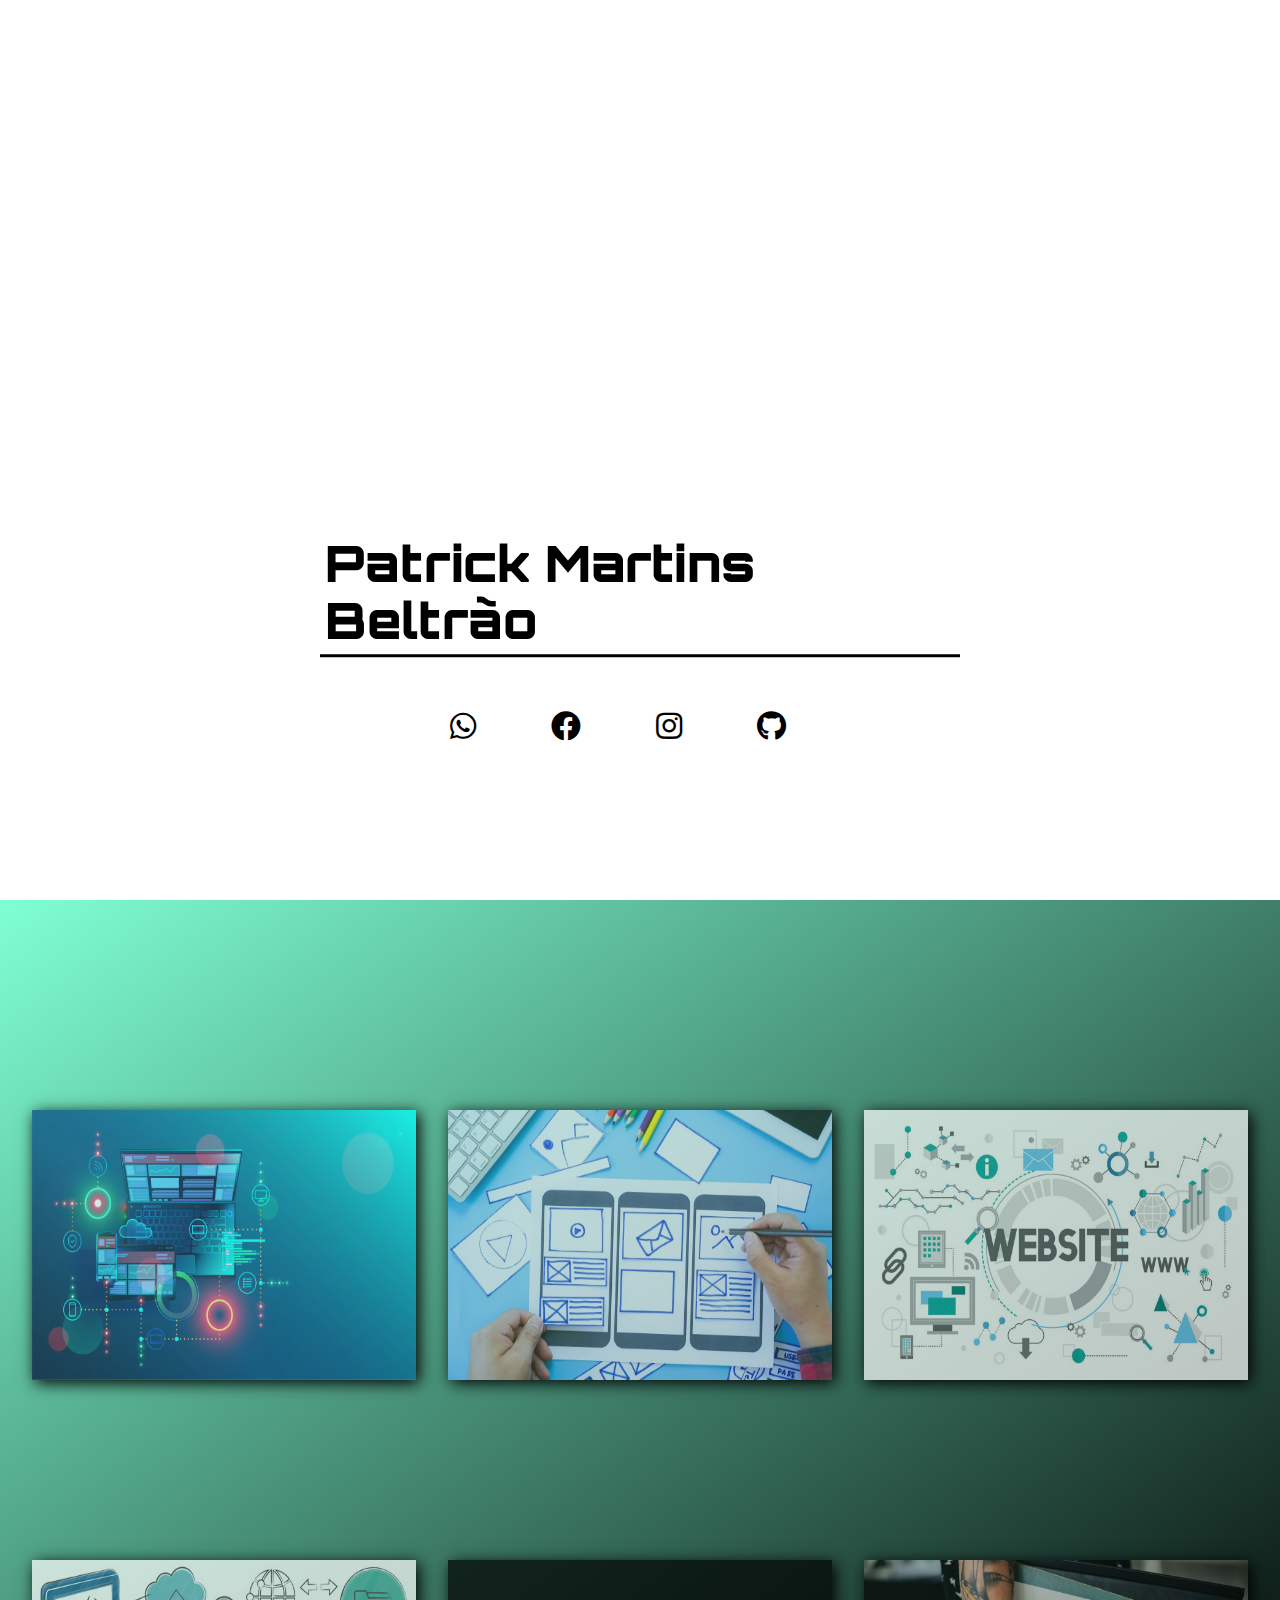
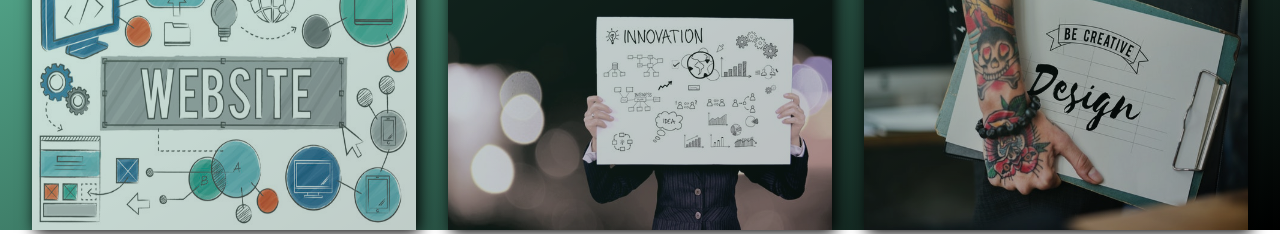
==== commit 278b57f6: "s" ====
--- a/index.html
+++ b/index.html
@@ -11,6 +11,7 @@
     <link href="https://fonts.googleapis.com/css?family=Orbitron&display=swap" rel="stylesheet">
     <link rel="stylesheet" href="./fontes/fontawesome-free-5.9.0-web/css/all.css">
     <link href="https://fonts.googleapis.com/css?family=Abril+Fatface&display=swap" rel="stylesheet">
+    <link rel="stylesheet" href="./fontes/style.css">
     
     
    
@@ -57,7 +58,7 @@
 
             <section id="section-1">
 
-                <h2>Galeria</h2>
+        
 
                 <article>
                     <a href="./midia/criacao-de-website-responsivo-para-multiplas-plataformas-construindo-interface-movel-na-tela-do-laptop_119244-43.jpg"><img src="./midia/criacao-de-website-responsivo-para-multiplas-plataformas-construindo-interface-movel-na-tela-do-laptop_119244-43.jpg" alt=""></a>
@@ -85,14 +86,7 @@
 
             </section>
 
-            <section id="section-2">
-
-                
-
-               
-                
-
-            </section>
+           
 
         </main>
 
--- a/css/style.css
+++ b/css/style.css
@@ -1,5 +1,5 @@
 body{
-    background: silver; 
+   
 }
 .div-container{
     width: 100%;
@@ -13,6 +13,8 @@
     height: 100vh;
     position: relative;
     overflow: hidden;
+    margin: 0;
+    padding: 0;
 
 }
 
@@ -134,45 +136,30 @@
 
 #section-1{
     width: 100vw;
-    background-image: url(../midia/diagrama-de-circuito-de-tecnologia-azul-com-luzes-de-linha-brilhante_1017-17266.jpg);
-    background-repeat: no-repeat;
-    background-size: cover;
-    background-attachment: fixed;
-    overflow: hidden;
-    box-sizing: border-box;
-
-    /*  GRID  */
-
-    display: grid;
-    grid-template-columns: repeat(2, 47%);
-    grid-template-rows: repeat(100px  3, 1fr);
-    grid-gap: 0px 10px;
-    grid-template-areas: 
-        "title title"
-        "column1 column2"
-        "row1 row2"
-        "row3 row4"
-}
-
-#section-1 h2{
-    font-family: 'Abril Fatface', cursive;
-    font-size: 70px;
-    color: white;
-    letter-spacing: 2.5px;
-    text-align: center;
-    grid-area: title;
-    text-shadow: 4px 2px .5px black;
+    height: 100vh;
+    margin: 0;
+    padding: 30px 0 0 0;
+    display: flex;
+    flex-direction: row;
+    flex-wrap: wrap;
+    justify-content: space-evenly;
+    align-items: flex-end;
+    background-image: linear-gradient(to left top,black, #7fffd4);
+    
     
 }
 
+
 #section-1 article{
-    width: 100%;
-    height: 90%;
+    width: 30%;
+    height: 30%;
     margin: 0;
-    padding-left: 20px;
-    box-sizing: border-box;
-    
-    
+    box-shadow: 3px 3px 15px black;
+
+}
+
+#section-1 article:hover{
+    transform: scale(1.1);
 }
 
 #section-1 article img{
@@ -184,48 +171,5 @@
 }
 
 
-#section-1 article:nth-child(1){
-
-    grid-area: column1; 
-    
-}
-
-#section-1 article:nth-child(2){
-    
-    grid-area: column2;
-    
-    
-}
-
-#section-1 article:nth-child(3){
-    
-    grid-area: row1;
-    
-}
-
-#section-1 article:nth-child(4){
-    
-    grid-area: row2;
-    
-}
-
-#section-1 article:nth-child(5){
-    
-    grid-area: row3;
-}
-
-#section-1 article:nth-child(6){
-    
-    grid-area: row4;
-    
-}
-
-#section-1 article img:hover{
-    opacity: 1;
-    border: 2px solid white;
-    
-    
-}
 
 
-
--- a/fontes/style.css
+++ b/fontes/style.css
@@ -0,0 +1,47 @@
+@font-face {
+  font-family: 'icomoon';
+  src:  url('fonts/icomoon.eot?h2b37');
+  src:  url('fonts/icomoon.eot?h2b37#iefix') format('embedded-opentype'),
+    url('fonts/icomoon.ttf?h2b37') format('truetype'),
+    url('fonts/icomoon.woff?h2b37') format('woff'),
+    url('fonts/icomoon.svg?h2b37#icomoon') format('svg');
+  font-weight: normal;
+  font-style: normal;
+}
+
+[class^="icon-"], [class*=" icon-"] {
+  /* use !important to prevent issues with browser extensions that change fonts */
+  font-family: 'icomoon' !important;
+  speak: none;
+  font-style: normal;
+  font-weight: normal;
+  font-variant: normal;
+  text-transform: none;
+  line-height: 1;
+
+  /* Better Font Rendering =========== */
+  -webkit-font-smoothing: antialiased;
+  -moz-osx-font-smoothing: grayscale;
+}
+
+.icon-clock:before {
+  content: "\e94e";
+}
+.icon-stopwatch:before {
+  content: "\e952";
+}
+.icon-cog:before {
+  content: "\e994";
+}
+.icon-stats-bars2:before {
+  content: "\e99d";
+}
+.icon-google-plus:before {
+  content: "\ea8b";
+}
+.icon-facebook:before {
+  content: "\ea90";
+}
+.icon-twitter:before {
+  content: "\ea96";
+}
